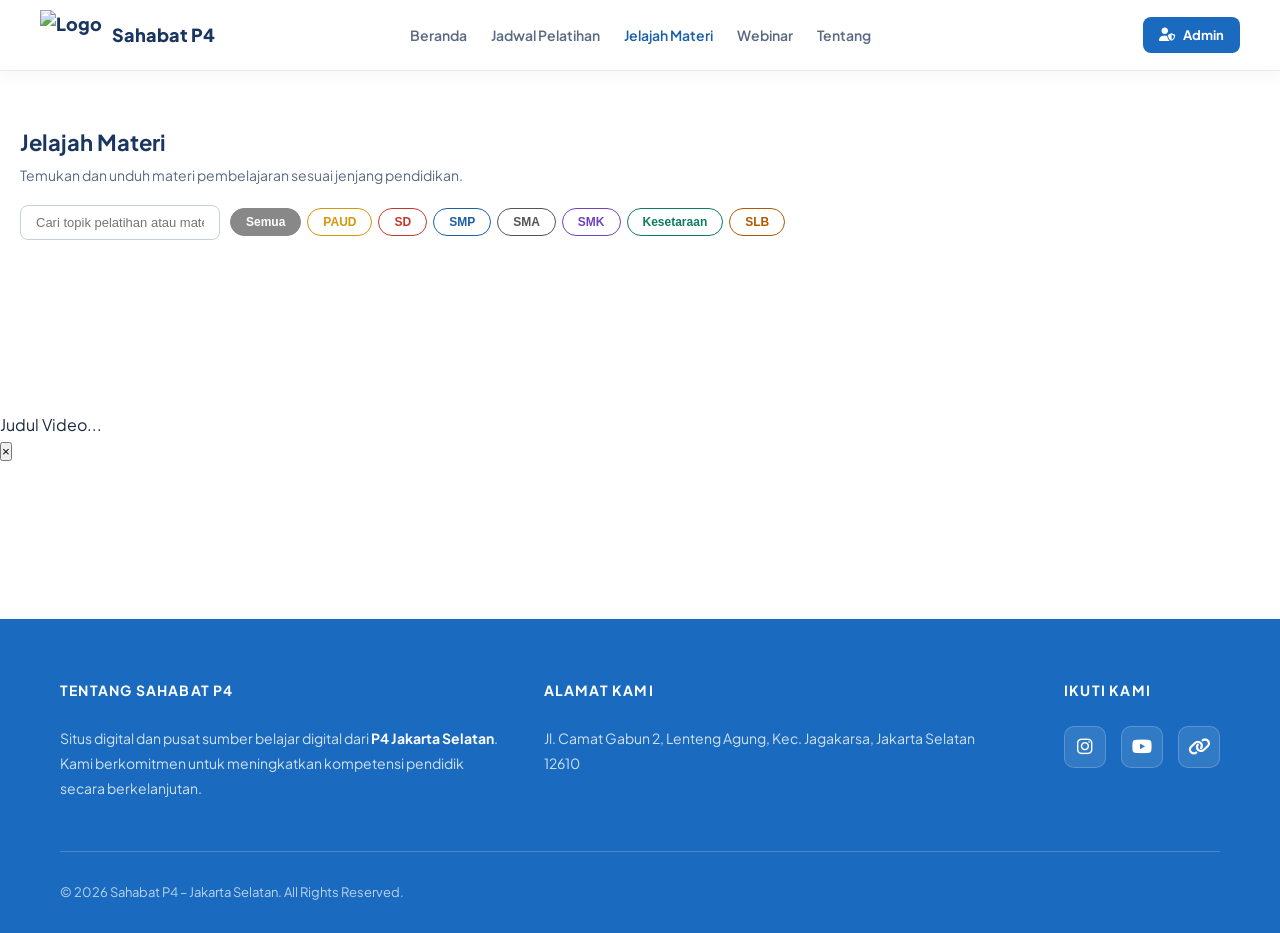
==== jelajah-materi.html @ 9e036aa5 "Update: Video player modal and Green button style" ====
<!DOCTYPE html>
<html lang="id">
<head>
    <meta charset="UTF-8" />
    <meta name="viewport" content="width=device-width, initial-scale=1.0"/>
    <title>Jelajah Materi – Sahabat P4</title>
    
    <!-- CSS Shared & Page Specific -->
    <link rel="stylesheet" href="assets/css/main.css">
    <link rel="stylesheet" href="assets/css/materi.css">
    <link rel="stylesheet" href="https://cdnjs.cloudflare.com/ajax/libs/font-awesome/6.5.1/css/all.min.css">
</head>
<body>

<!-- Header Placeholder -->
<header id="main-header"></header>

<main style="padding: 28px 20px 40px;">
    <p class="page-title">Jelajah Materi</p>
    <p class="page-subtitle">Temukan dan unduh materi pembelajaran sesuai jenjang pendidikan.</p>

    <div class="top-bar">
      <div class="search-wrap">
        <input type="text" id="searchInput" placeholder="Cari topik pelatihan atau materi menarik di sini..." oninput="filterMateri()" />
      </div>
      <div class="filter-wrap" id="filterWrap"></div>
    </div>

    <div class="grid" id="materiGrid"></div>
</main>

<!-- PDF Viewer Modal -->
<div class="pdf-overlay" id="pdfOverlay" onclick="closePdfOnBg(event)">
  <div class="pdf-modal">
    <div class="pdf-modal-header">
      <p class="pdf-modal-title" id="pdfModalTitle">Judul Materi...</p>
      <div class="pdf-modal-actions">
        <a id="pdfExternalBtn" href="#" class="pdf-btn-open" target="_blank">Buka di Tab Baru</a>
        <button class="pdf-close-btn" onclick="closePdf()">×</button>
      </div>
    </div>
    <div class="pdf-frame-wrap">
      <iframe id="pdfFrame" src="" allowfullscreen></iframe>
    </div>
  </div>
</div>

<!-- Video Player Modal -->
<div class="video-overlay" id="videoOverlay" onclick="closeVideoOnBg(event)">
  <div class="video-modal">
    <div class="video-modal-header">
      <p class="video-modal-title" id="videoModalTitle">Judul Video...</p>
      <button class="video-close-btn" onclick="closeVideoModal()">×</button>
    </div>
    <div class="video-frame-wrap">
      <iframe id="videoFrame" src="" frameborder="0" allow="accelerometer; autoplay; clipboard-write; encrypted-media; gyroscope; picture-in-picture; web-share" allowfullscreen></iframe>
    </div>
  </div>
</div>

<!-- Modal Detail Topik -->
<div class="overlay" id="overlay" onclick="closeOnBg(event)">
  <div class="modal" id="modal">
    <div class="modal-header">
      <div class="modal-header-left">
        <div class="modal-badges" id="modalBadges"></div>
        <p class="modal-title" id="modalTitle"></p>
        <p class="modal-subtitle" id="modalSubtitle"></p>
      </div>
      <button class="modal-close" onclick="closeModal()">&#x2715;</button>
    </div>
    <div class="modal-body" id="modalBody"></div>
  </div>
</div>

<footer class="site-footer">
    <div class="footer-container">
        <div class="footer-main">
            <!-- Kolom 1: Profil -->
            <div class="footer-col about">
                <div class="footer-col-title">Tentang Sahabat P4</div>
                <p class="footer-desc">
                    Situs digital dan pusat sumber belajar digital dari <strong>P4 Jakarta Selatan</strong>. Kami berkomitmen untuk meningkatkan kompetensi pendidik secara berkelanjutan.
                </p>
            </div>

            <!-- Grouping Right Side (Kontak + Media Sosial) -->
            <div class="footer-right-group">
                <!-- Kolom 2: Kontak -->
                <div class="footer-col">
                    <div class="footer-col-title">Alamat Kami</div>
                    <p class="footer-desc">
                        Jl. Camat Gabun 2, Lenteng Agung, Kec. Jagakarsa, Jakarta Selatan 12610
                    </p>
                </div>

                <!-- Kolom 3: Media Sosial -->
                <div class="footer-col">
                    <div class="footer-col-title">Ikuti Kami</div>
                    <div class="footer-social-links">
                        <a href="https://www.instagram.com/p4jaksel/" class="social-icon-btn" title="Instagram" target="_blank"><i class="fab fa-instagram"></i></a>
                        <a href="https://www.youtube.com/@p4jaksel" class="social-icon-btn" title="YouTube" target="_blank"><i class="fab fa-youtube"></i></a>
                        <a href="https://jaklat.jakarta.go.id/login" class="social-icon-btn" title="Website" target="_blank"><i class="fas fa-link"></i></a>
                    </div>
                </div>
            </div>
        </div>

        <div class="footer-bottom">
            <div class="footer-copyright">
                &copy; 2026 Sahabat P4 &ndash; Jakarta Selatan. All Rights Reserved.
            </div>
        </div>
        </div>
    </div>
</footer>


<!-- Firebase SDK -->
<script src="https://www.gstatic.com/firebasejs/10.11.0/firebase-app-compat.js"></script>
<script src="https://www.gstatic.com/firebasejs/10.11.0/firebase-auth-compat.js"></script>
<script src="https://www.gstatic.com/firebasejs/10.11.0/firebase-firestore-compat.js"></script>
<script src="assets/js/firebase-config.js"></script>

<!-- JS Shared & Page Specific -->
<script src="assets/js/main.js"></script>
<script src="assets/js/materi.js"></script>

</body>
</html>
---- assets/css/main.css ----
/* ══ GLOBAL STYLES ══ */
@import url('https://fonts.googleapis.com/css2?family=Plus+Jakarta+Sans:wght@300;400;500;600;700;800&display=swap');

* { box-sizing: border-box; margin: 0; padding: 0; }

body {
  font-family: 'Plus Jakarta Sans', 'Segoe UI', Arial, sans-serif;
  background: #ffffff;
  color: #1a2940;
  line-height: 1.6;
}

body.has-fixed-header {
  padding-top: 75px; /* Offset for fixed header */
}

main {
  padding-top: 50px !important;
  padding-bottom: 150px !important;
}

/* ══ NAVIGATION HEADER ══ */
.main-header {
  position: fixed;
  top: 0;
  left: 0;
  width: 100%;
  z-index: 1000;
  background-color: rgba(255, 255, 255, 0.85);
  backdrop-filter: blur(12px);
  -webkit-backdrop-filter: blur(12px);
  border-bottom: 1px solid rgba(0, 0, 0, 0.08);
  padding: 10px 40px;
  display: flex;
  justify-content: space-between;
  align-items: center;
  box-shadow: 0 4px 20px rgba(0, 0, 0, 0.04);
  transition: all 0.3s ease;
}

.header-logo {
  flex: 1;
  display: flex;
  align-items: center;
  gap: 10px;
  text-decoration: none;
  color: #1a3560;
  font-weight: 800;
  font-size: 18px;
}

.nav-links {
  flex: 2;
  display: flex;
  justify-content: center;
  gap: 24px;
  list-style: none;
}

.header-right {
  flex: 1;
  display: flex;
  justify-content: flex-end;
}

.nav-links a {
  text-decoration: none;
  color: #5a6a80;
  font-size: 14px;
  font-weight: 600;
  transition: color 0.2s;
}

.nav-links a:hover, .nav-links a.active {
  color: #1a5fa8;
}

.btn-admin-header {
  display: flex;
  align-items: center;
  gap: 8px;
  background: #1A6BBF;
  color: #ffffff !important;
  padding: 8px 16px;
  border-radius: 8px;
  text-decoration: none;
  font-size: 13px;
  font-weight: 700;
  transition: all 0.2s ease;
}

.btn-admin-header:hover {
  background: #16569a;
  transform: translateY(-1px);
  box-shadow: 0 4px 12px rgba(26, 107, 191, 0.25);
}

@media (max-width: 768px) {
  .nav-links { display: none; } /* Could add a hamburger menu later if needed */
  .header-right { display: none; }
}

/* ══ JENJANG BADGE COLORS ══ */
.badge-paud       { background: #fff3cd; color: #7a5a00; }
.badge-sd         { background: #fde8e8; color: #8b1a1a; }
.badge-smp        { background: #d6e4f7; color: #1a3c7a; }
.badge-sma        { background: #e0e0e0; color: #333; }
.badge-smk        { background: #e2d9f3; color: #4a2080; }
.badge-kesetaraan { background: #d4f0e8; color: #0a5c44; }
.badge-slb        { background: #fde8cc; color: #7a3a00; }

/* ══ SITE FOOTER (PREMIUM PROFESSIONAL) ══ */
.site-footer {
  background: #1A6BBF; /* Blue Cerah */
  color: #ffffff;
  padding: 60px 0 30px;
  font-family: 'Plus Jakarta Sans', sans-serif;
  position: relative;
}

.footer-container {
  width: 100%;
  max-width: 100%;
  padding: 0 60px;
  margin: 0 auto;
}

.footer-main {
  display: flex;
  justify-content: space-between;
  align-items: flex-start;
  gap: 40px;
  margin-bottom: 50px;
}

.footer-right-group {
  display: flex;
  gap: 80px;
}

.footer-col-title {
  font-size: 14px;
  font-weight: 700;
  margin-bottom: 24px;
  text-transform: uppercase;
  letter-spacing: 1.2px;
  color: #ffffff; /* White title */
}

.footer-desc {
  font-size: 14px;
  line-height: 1.8;
  max-width: 450px;
  color: rgba(255, 255, 255, 0.8); /* Opacity for hierarchy */
}
.footer-desc strong { color: #ffffff; }

.footer-social-links {
  display: flex;
  gap: 15px;
}
.social-icon-btn {
  width: 42px;
  height: 42px;
  background: rgba(255, 255, 255, 0.1);
  border: 1px solid rgba(255, 255, 255, 0.2);
  border-radius: 10px;
  display: flex;
  align-items: center;
  justify-content: center;
  color: #ffffff;
  font-size: 18px;
  text-decoration: none;
  transition: all 0.3s ease;
}
.social-icon-btn:hover {
  background: rgba(255, 255, 255, 0.2);
  border-color: #ffffff;
  transform: translateY(-5px);
}

.footer-bottom {
  border-top: 1px solid rgba(255, 255, 255, 0.2); /* Thin semi-transparent line */
  padding-top: 30px;
  display: flex;
  justify-content: space-between;
  align-items: center;
  font-size: 13px;
  color: rgba(255, 255, 255, 0.7);
}

.footer-bottom-links {
  display: flex;
  gap: 25px;
}
.footer-bottom-links a {
  color: rgba(255, 255, 255, 0.7);
  text-decoration: none;
  transition: color 0.2s, opacity 0.2s;
}
.footer-bottom-links a:hover { 
  color: #ffffff;
  opacity: 1;
}

@media (max-width: 992px) {
  .footer-container { padding: 0 24px; }
  .footer-main { flex-direction: column; gap: 40px; }
  .footer-right-group { flex-direction: column; gap: 40px; }
  .footer-bottom { flex-direction: column; gap: 20px; text-align: center; }
}

/* ══ POPUP STYLES ══ */
.popup-overlay {
  display: none;
  position: fixed;
  inset: 0;
  background: rgba(15, 30, 60, 0.65);
  z-index: 9999;
  align-items: center;
  justify-content: center;
  padding: 20px;
}

.popup-overlay.active { display: flex; }

.popup-modal {
  background: #ffffff;
  border-radius: 16px;
  width: 100%;
  max-width: 520px;
  max-height: 88vh;
  overflow-y: auto;
  position: relative;
  box-shadow: 0 20px 60px rgba(15, 30, 60, 0.25);
  animation: popupIn 0.28s ease;
}

@keyframes popupIn {
  from { opacity: 0; transform: translateY(18px) scale(0.97); }
  to   { opacity: 1; transform: translateY(0) scale(1); }
}

.popup-header {
  background: linear-gradient(135deg, #1a3560 0%, #1a5fa8 60%, #1e7fc4 100%);
  border-radius: 16px 16px 0 0;
  padding: 24px 24px 20px;
  position: relative;
}

.popup-header-icon {
  width: 44px;
  height: 44px;
  background: rgba(255,255,255,0.15);
  border-radius: 12px;
  display: flex;
  align-items: center;
  justify-content: center;
  margin-bottom: 12px;
}

.popup-title {
  font-size: 18px;
  font-weight: 800;
  color: #ffffff;
  line-height: 1.3;
  margin-bottom: 4px;
  padding-right: 32px;
}

.popup-subtitle {
  font-size: 13px;
  color: rgba(255,255,255,0.75);
  line-height: 1.5;
}

.popup-close {
  position: absolute;
  top: 16px;
  right: 16px;
  width: 32px;
  height: 32px;
  background: rgba(255,255,255,0.15);
  border: none;
  border-radius: 8px;
  cursor: pointer;
  display: flex;
  align-items: center;
  justify-content: center;
  color: #ffffff;
  font-size: 18px;
  line-height: 1;
  transition: background 0.18s;
}

.popup-body { padding: 20px 24px 24px; }

.popup-intro {
  font-size: 13.5px;
  color: #5a6a80;
  line-height: 1.7;
  margin-bottom: 18px;
  padding-bottom: 16px;
  border-bottom: 1.5px solid #eef1f6;
}

.popup-menu-list { display: flex; flex-direction: column; gap: 12px; }

.popup-menu-item {
  display: flex;
  align-items: flex-start;
  gap: 14px;
  padding: 14px 16px;
  background: #f7f9fd;
  border: 1px solid #dce4ef;
  border-radius: 12px;
  transition: background 0.15s, border-color 0.15s;
}

.popup-menu-item:hover {
  background: #eef4fd;
  border-color: #b8d0ef;
}

.popup-menu-icon {
  width: 36px;
  height: 36px;
  border-radius: 10px;
  display: flex;
  align-items: center;
  justify-content: center;
  flex-shrink: 0;
}

.popup-menu-text { flex: 1; }

.popup-menu-name {
  font-size: 13px;
  font-weight: 700;
  color: #1a2940;
  margin-bottom: 3px;
}

.popup-menu-desc {
  font-size: 12.5px;
  color: #5a6a80;
  line-height: 1.55;
}

.popup-footer-btn {
  margin-top: 20px;
  width: 100%;
  height: 44px;
  background: linear-gradient(135deg, #1a3560, #1a5fa8);
  color: #fff;
  border: none;
  border-radius: 10px;
  font-family: 'Plus Jakarta Sans', sans-serif;
  font-size: 14px;
  font-weight: 700;
  cursor: pointer;
  transition: opacity 0.18s;
}

/* ── MOBILE NAVIGATION ── */
.menu-toggle {
  display: none;
  background: none;
  border: none;
  font-size: 24px;
  color: #1a3560;
  cursor: pointer;
  padding: 8px;
  z-index: 1001;
}

@media (max-width: 992px) {
  .desktop-only {
    display: none !important;
  }

  .menu-toggle {
    display: block;
    flex: 0;
  }

  .header-logo {
    flex: 1;
  }

  .nav-links {
    position: fixed;
    top: 75px; /* Sesuaikan dengan tinggi header */
    left: 0;
    right: 0;
    background: rgba(255, 255, 255, 0.98);
    backdrop-filter: blur(15px);
    flex-direction: column;
    padding: 20px;
    gap: 15px;
    border-bottom: 1px solid #eef1f6;
    box-shadow: 0 10px 20px rgba(0,0,0,0.05);
    display: none; /* Sembunyikan default */
    z-index: 999;
  }

  .nav-links.active {
    display: flex;
    animation: slideDown 0.3s ease-out;
  }

  .nav-links li {
    width: 100%;
    text-align: center;
  }

  .nav-links a {
    display: block;
    padding: 12px;
    font-size: 16px;
    border-radius: 8px;
  }

  .nav-links a.active {
    background: rgba(26, 95, 168, 0.1);
  }
}

@keyframes slideDown {
  from { transform: translateY(-10px); opacity: 0; }
  to { transform: translateY(0); opacity: 1; }
}
---- assets/css/materi.css ----
.page-title {
  font-size: 22px;
  font-weight: 700;
  color: #1a3560;
  margin-bottom: 4px;
}

.page-subtitle {
  font-size: 14px;
  color: #5a6a80;
  margin-bottom: 18px;
}

.top-bar {
  display: flex;
  flex-wrap: wrap;
  gap: 10px;
  margin-bottom: 22px;
  align-items: center;
}

.search-wrap input {
  padding: 9px 15px;
  border: 1.5px solid #c5d0df;
  border-radius: 8px;
  font-size: 13px;
  color: #1a2940;
  background: #fff;
  outline: none;
  width: 200px;
  transition: border 0.2s;
}

.search-wrap input:focus { border-color: #1a5fa8; }

.filter-wrap { display: flex; gap: 6px; flex-wrap: wrap; }

.filter-btn {
  padding: 6px 15px;
  border-radius: 20px;
  font-size: 12px;
  font-weight: 600;
  border: 1.5px solid transparent;
  cursor: pointer;
  background: #fff;
  transition: all 0.18s;
}

.fb-semua { border-color: #888; color: #888; }
.fb-semua.active, .fb-semua:hover { background: #888; color: #fff; border-color: #888; }
.fb-paud { border-color: #d4960a; color: #d4960a; }
.fb-paud.active, .fb-paud:hover { background: #d4960a; color: #fff; border-color: #d4960a; }
.fb-sd { border-color: #c0392b; color: #c0392b; }
.fb-sd.active, .fb-sd:hover { background: #c0392b; color: #fff; border-color: #c0392b; }
.fb-smp { border-color: #1a5fa8; color: #1a5fa8; }
.fb-smp.active, .fb-smp:hover { background: #1a5fa8; color: #fff; border-color: #1a5fa8; }
.fb-sma { border-color: #555; color: #555; }
.fb-sma.active, .fb-sma:hover { background: #555; color: #fff; border-color: #555; }
.fb-smk { border-color: #6f42c1; color: #6f42c1; }
.fb-smk.active, .fb-smk:hover { background: #6f42c1; color: #fff; border-color: #6f42c1; }
.fb-kesetaraan { border-color: #0e7c61; color: #0e7c61; }
.fb-kesetaraan.active, .fb-kesetaraan:hover { background: #0e7c61; color: #fff; border-color: #0e7c61; }
.fb-slb { border-color: #b05a00; color: #b05a00; }
.fb-slb.active, .fb-slb:hover { background: #b05a00; color: #fff; border-color: #b05a00; }

.grid {
  display: grid;
  grid-template-columns: repeat(auto-fill, minmax(260px, 1fr));
  gap: 18px;
}

.card {
  background: #fff;
  border-radius: 12px;
  border: 1px solid #dce4ef;
  overflow: hidden;
  display: flex;
  flex-direction: column;
  transition: box-shadow 0.2s;
}

.card:hover { box-shadow: 0 4px 16px rgba(26,63,160,0.10); }

.card-img {
  width: 100%;
  height: 160px;
  object-fit: cover;
  display: block;
}

.card-banner { height: 8px; display: flex; }
.card-banner-half { flex: 1; }

.card-body {
  padding: 16px 18px 14px;
  flex: 1;
  display: flex;
  flex-direction: column;
  gap: 7px;
}

.card-badges { display: flex; gap: 5px; flex-wrap: wrap; }

.card-badge {
  display: inline-block;
  font-size: 11px;
  font-weight: 600;
  padding: 3px 10px;
  border-radius: 20px;
  width: fit-content;
}

.banner-paud { background: #d4960a; }
.banner-sd   { background: #c0392b; }
.banner-smp  { background: #1a5fa8; }
.banner-sma  { background: #555555; }
.banner-smk  { background: #6f42c1; }
.banner-kesetaraan { background: #0e7c61; }
.banner-slb  { background: #b05a00; }

.card-title {
  font-size: 14px;
  font-weight: 700;
  color: #1a2940;
  line-height: 1.4;
}

.card-desc {
  font-size: 13px;
  color: #5a6a80;
  line-height: 1.5;
  flex: 1;
}

.card-meta { font-size: 12px; color: #8a9ab5; }

.card-footer {
  padding: 12px 18px 16px;
  border-top: 1px solid #eef1f6;
}

.btn-primary {
  display: block;
  width: 100%;
  text-align: center;
  padding: 10px 0;
  border-radius: 8px;
  font-size: 14px;
  font-weight: 700;
  background: #1a5fa8;
  color: #fff;
  border: none;
  cursor: pointer;
  transition: all 0.2s;
  box-shadow: 0 4px 10px rgba(26, 95, 168, 0.2);
}

.btn-primary:hover {
  background: #164e8a;
  transform: translateY(-2px);
  box-shadow: 0 6px 15px rgba(26, 95, 168, 0.3);
}

.no-result {
  grid-column: 1 / -1;
  text-align: center;
  color: #8a9ab5;
  font-size: 14px;
  padding: 40px 0;
}

.overlay {
  display: none;
  position: fixed;
  inset: 0;
  background: rgba(0,0,0,0.45);
  z-index: 200;
  align-items: center;
  justify-content: center;
  padding: 20px;
}

.overlay.open { display: flex; }

.modal {
  background: #fff;
  border-radius: 14px;
  width: 100%;
  max-width: 540px;
  max-height: 85vh;
  display: flex;
  flex-direction: column;
  overflow: hidden;
}

.modal-header {
  padding: 18px 20px 14px;
  border-bottom: 1px solid #eef1f6;
  display: flex;
  align-items: flex-start;
  gap: 10px;
}

.modal-header-left { flex: 1; }

.modal-badges { display: flex; gap: 5px; flex-wrap: wrap; margin-bottom: 6px; }

.modal-badge {
  display: inline-block;
  font-size: 11px;
  font-weight: 600;
  padding: 3px 10px;
  border-radius: 20px;
}

.modal-title {
  font-size: 16px;
  font-weight: 700;
  color: #1a2940;
  line-height: 1.4;
  margin-bottom: 3px;
}

.modal-subtitle { font-size: 12px; color: #8a9ab5; }

.modal-close {
  background: none;
  border: none;
  font-size: 18px;
  color: #8a9ab5;
  cursor: pointer;
  padding: 2px 6px;
  border-radius: 6px;
  line-height: 1;
}

.modal-close:hover { background: #f0f3f8; color: #1a2940; }

.modal-body {
  overflow-y: auto;
  padding: 14px 20px 20px;
  display: flex;
  flex-direction: column;
  gap: 12px;
}

.topik-item {
  display: flex;
  gap: 10px;
  align-items: flex-start;
  padding: 10px 12px;
  border-radius: 8px;
  background: #f7f9fc;
  border: 1px solid #eef1f6;
}

.topik-num {
  font-size: 11px;
  font-weight: 700;
  padding: 3px 9px;
  border-radius: 20px;
  white-space: nowrap;
  flex-shrink: 0;
  margin-top: 2px;
}

.topik-info { flex: 1; }

.topik-name {
  font-size: 13px;
  font-weight: 600;
  color: #1a2940;
  margin-bottom: 2px;
}

.topik-desc { font-size: 12px; color: #5a6a80; line-height: 1.4; }

.topik-link { flex-shrink: 0; align-self: center; }

.btn-unduh {
  display: inline-block;
  padding: 6px 13px;
  border-radius: 7px;
  font-size: 12px;
  font-weight: 600;
  background: #1a5fa8;
  color: #fff;
  text-decoration: none;
  transition: background 0.18s;
  border: none;
  cursor: pointer;
}

.btn-unduh:hover { background: #154e8a; }

.btn-disabled {
  background: #b0b8c5 !important;
  color: #ffffff !important;
  cursor: not-allowed;
  pointer-events: none;
  opacity: 0.85;
}

/* ── PDF Viewer Modal ── */
.pdf-overlay {
  display: none;
  position: fixed;
  inset: 0;
  background: rgba(0,0,0,0.65);
  z-index: 500;
  align-items: center;
  justify-content: center;
  padding: 16px;
}

.pdf-overlay.open { display: flex; }

.pdf-modal {
  background: #fff;
  border-radius: 14px;
  width: 100%;
  max-width: 860px;
  height: 88vh;
  display: flex;
  flex-direction: column;
  overflow: hidden;
  box-shadow: 0 8px 40px rgba(0,0,0,0.28);
}

.pdf-modal-header {
  display: flex;
  align-items: center;
  justify-content: space-between;
  padding: 12px 18px;
  border-bottom: 1px solid #eef1f6;
  flex-shrink: 0;
  gap: 10px;
}

.pdf-modal-title {
  font-size: 13px;
  font-weight: 600;
  color: #1a2940;
  flex: 1;
  white-space: nowrap;
  overflow: hidden;
  text-overflow: ellipsis;
}

.pdf-modal-actions {
  display: flex;
  gap: 8px;
  align-items: center;
  flex-shrink: 0;
}

.pdf-btn-open {
  display: inline-flex;
  align-items: center;
  gap: 5px;
  padding: 6px 12px;
  border-radius: 7px;
  font-size: 12px;
  font-weight: 600;
  border: 1.5px solid #1a5fa8;
  color: #1a5fa8;
  background: #fff;
  text-decoration: none;
  cursor: pointer;
  transition: background 0.18s, color 0.18s;
  white-space: nowrap;
}

.pdf-btn-open:hover { background: #1a5fa8; color: #fff; }

.pdf-close-btn {
  background: none;
  border: none;
  font-size: 18px;
  color: #8a9ab5;
  cursor: pointer;
  padding: 2px 6px;
  border-radius: 6px;
  line-height: 1;
}

.pdf-close-btn:hover { background: #f0f3f8; color: #1a2940; }

.pdf-frame-wrap {
  flex: 1;
  overflow: hidden;
  background: #525659;
}

.pdf-frame-wrap iframe {
  width: 100%;
  height: 100%;
  border: none;
}

/* ── FLOATING BUTTON ── */
.btn-floating {
  position: fixed; bottom: 24px; right: 24px; z-index: 9998;
  display: flex; align-items: center; gap: 8px;
  padding: 12px 18px;
  background: linear-gradient(135deg, #1a3560, #1a5fa8);
  color: #fff; border: none; border-radius: 50px;
  font-family: 'Plus Jakarta Sans', sans-serif;
  font-size: 13px; font-weight: 700; cursor: pointer;
  box-shadow: 0 4px 18px rgba(26, 63, 160, 0.35);
  transition: opacity 0.18s, transform 0.18s, box-shadow 0.18s;
  white-space: nowrap;
}
.btn-floating:hover { opacity: 0.92; transform: translateY(-2px); box-shadow: 0 8px 24px rgba(26, 63, 160, 0.45); }
.btn-floating:active { transform: translateY(0); }

@media (max-width: 480px) {
  .btn-floating { bottom: 16px; right: 16px; padding: 10px 14px; font-size: 12px; }
}

/* 🔥 NEW FEATURES STYLING */
.materi-card-actions {
    display: flex;
    gap: 8px;
    width: 100%;
}

.materi-card-actions button {
    flex: 1;
}

.btn-share-icon {
    flex: 0 0 42px !important;
    background: #f1f5f9;
    border: 1px solid #e2e8f0;
    border-radius: 8px;
    display: flex;
    align-items: center;
    justify-content: center;
    cursor: pointer;
    transition: 0.3s;
}

.btn-share-icon:hover {
    background: #e2e8f0;
    transform: scale(1.05);
}

.btn-download-direct {
    display: block;
    text-align: center;
    background: #fffbeb;
    color: #92400e;
    text-decoration: none;
    font-size: 11px;
    font-weight: 700;
    padding: 8px;
    border-radius: 6px;
    border: 1px solid #fef3c7;
    transition: 0.3s;
    margin-top: 4px;
}

.btn-download-direct:hover {
    background: #fef3c7;
}

.btn-video {
    display: block;
    text-align: center;
    background: #fff1f0;
    color: #cf1322;
    text-decoration: none;
    font-size: 11px;
    font-weight: 700;
    padding: 8px;
    border-radius: 6px;
    border: 1px solid #ffa39e;
    transition: 0.3s;
    margin-top: 4px;
}

.btn-video:hover {
    background: #ffccc7;
    transform: translateY(-1px);
}

.btn-video i {
    margin-right: 4px;
}

/* ANIMASI KARTU */
.materi-card {
    animation: fadeInUp 0.5s ease forwards;
    opacity: 0;
}

@keyframes fadeInUp {
    from {
        opacity: 0;
        transform: translateY(20px);
    }
    to {
        opacity: 1;
        transform: translateY(0);
    }
}
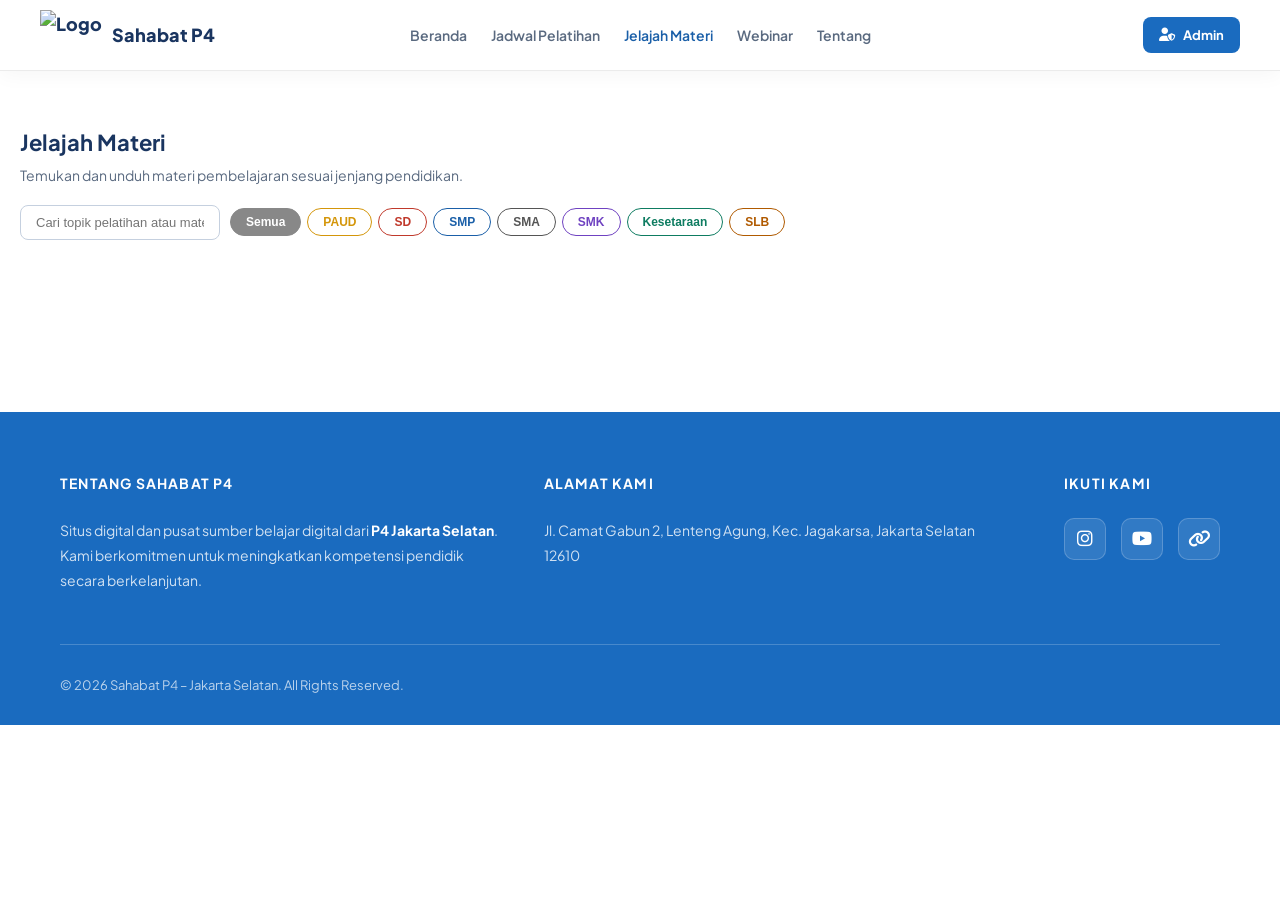
==== commit ae1c024b: "Fix: Z-index overlap and CSS cache refresh" ====
--- a/jelajah-materi.html
+++ b/jelajah-materi.html
@@ -6,8 +6,8 @@
     <title>Jelajah Materi – Sahabat P4</title>
     
     <!-- CSS Shared & Page Specific -->
-    <link rel="stylesheet" href="assets/css/main.css">
-    <link rel="stylesheet" href="assets/css/materi.css">
+    <link rel="stylesheet" href="assets/css/main.css?v=1.1">
+    <link rel="stylesheet" href="assets/css/materi.css?v=1.1">
     <link rel="stylesheet" href="https://cdnjs.cloudflare.com/ajax/libs/font-awesome/6.5.1/css/all.min.css">
 </head>
 <body>
--- a/assets/css/materi.css
+++ b/assets/css/materi.css
@@ -173,8 +173,8 @@
   display: none;
   position: fixed;
   inset: 0;
-  background: rgba(0,0,0,0.45);
-  z-index: 200;
+  background: rgba(0,0,0,0.5); /* Gelap sedikit pekat */
+  z-index: 2000; /* Di atas header (1000) */
   align-items: center;
   justify-content: center;
   padding: 20px;
@@ -307,7 +307,7 @@
   position: fixed;
   inset: 0;
   background: rgba(0,0,0,0.65);
-  z-index: 500;
+  z-index: 3000; /* Sangat tinggi */
   align-items: center;
   justify-content: center;
   padding: 16px;
@@ -468,21 +468,24 @@
 .btn-video {
     display: block;
     text-align: center;
-    background: #fff1f0;
-    color: #cf1322;
+    background: #0e7c61; /* Hijau pekat senada dengan Sahabat P4 */
+    color: #fff;
     text-decoration: none;
-    font-size: 11px;
+    font-size: 12px;
     font-weight: 700;
-    padding: 8px;
-    border-radius: 6px;
-    border: 1px solid #ffa39e;
+    padding: 10px;
+    border-radius: 8px;
+    border: none;
     transition: 0.3s;
     margin-top: 4px;
+    cursor: pointer;
+    box-shadow: 0 4px 10px rgba(14, 124, 97, 0.2);
 }
 
 .btn-video:hover {
-    background: #ffccc7;
-    transform: translateY(-1px);
+    background: #0b614c;
+    transform: translateY(-2px);
+    box-shadow: 0 6px 15px rgba(14, 124, 97, 0.3);
 }
 
 .btn-video i {
@@ -505,3 +508,75 @@
         transform: translateY(0);
     }
 }
+/* ── Video Player Modal ── */
+.video-overlay {
+  display: none;
+  position: fixed;
+  inset: 0;
+  background: rgba(0,0,0,0.75);
+  z-index: 4000; /* Paling tinggi */
+  align-items: center;
+  justify-content: center;
+  padding: 16px;
+}
+
+.video-overlay.open { display: flex; }
+
+.video-modal {
+  background: #000;
+  border-radius: 14px;
+  width: 100%;
+  max-width: 900px;
+  display: flex;
+  flex-direction: column;
+  overflow: hidden;
+  box-shadow: 0 10px 50px rgba(0,0,0,0.5);
+}
+
+.video-modal-header {
+  display: flex;
+  align-items: center;
+  justify-content: space-between;
+  padding: 12px 20px;
+  background: #1a1a1a;
+  border-bottom: 1px solid #333;
+}
+
+.video-modal-title {
+  font-size: 14px;
+  font-weight: 600;
+  color: #fff;
+  flex: 1;
+  white-space: nowrap;
+  overflow: hidden;
+  text-overflow: ellipsis;
+}
+
+.video-close-btn {
+  background: none;
+  border: none;
+  font-size: 24px;
+  color: #999;
+  cursor: pointer;
+  padding: 0 5px;
+  line-height: 1;
+}
+
+.video-close-btn:hover { color: #fff; }
+
+.video-frame-wrap {
+  position: relative;
+  padding-bottom: 56.25%; /* 16:9 Aspect Ratio */
+  height: 0;
+  overflow: hidden;
+  background: #000;
+}
+
+.video-frame-wrap iframe {
+  position: absolute;
+  top: 0;
+  left: 0;
+  width: 100%;
+  height: 100%;
+  border: 0;
+}
